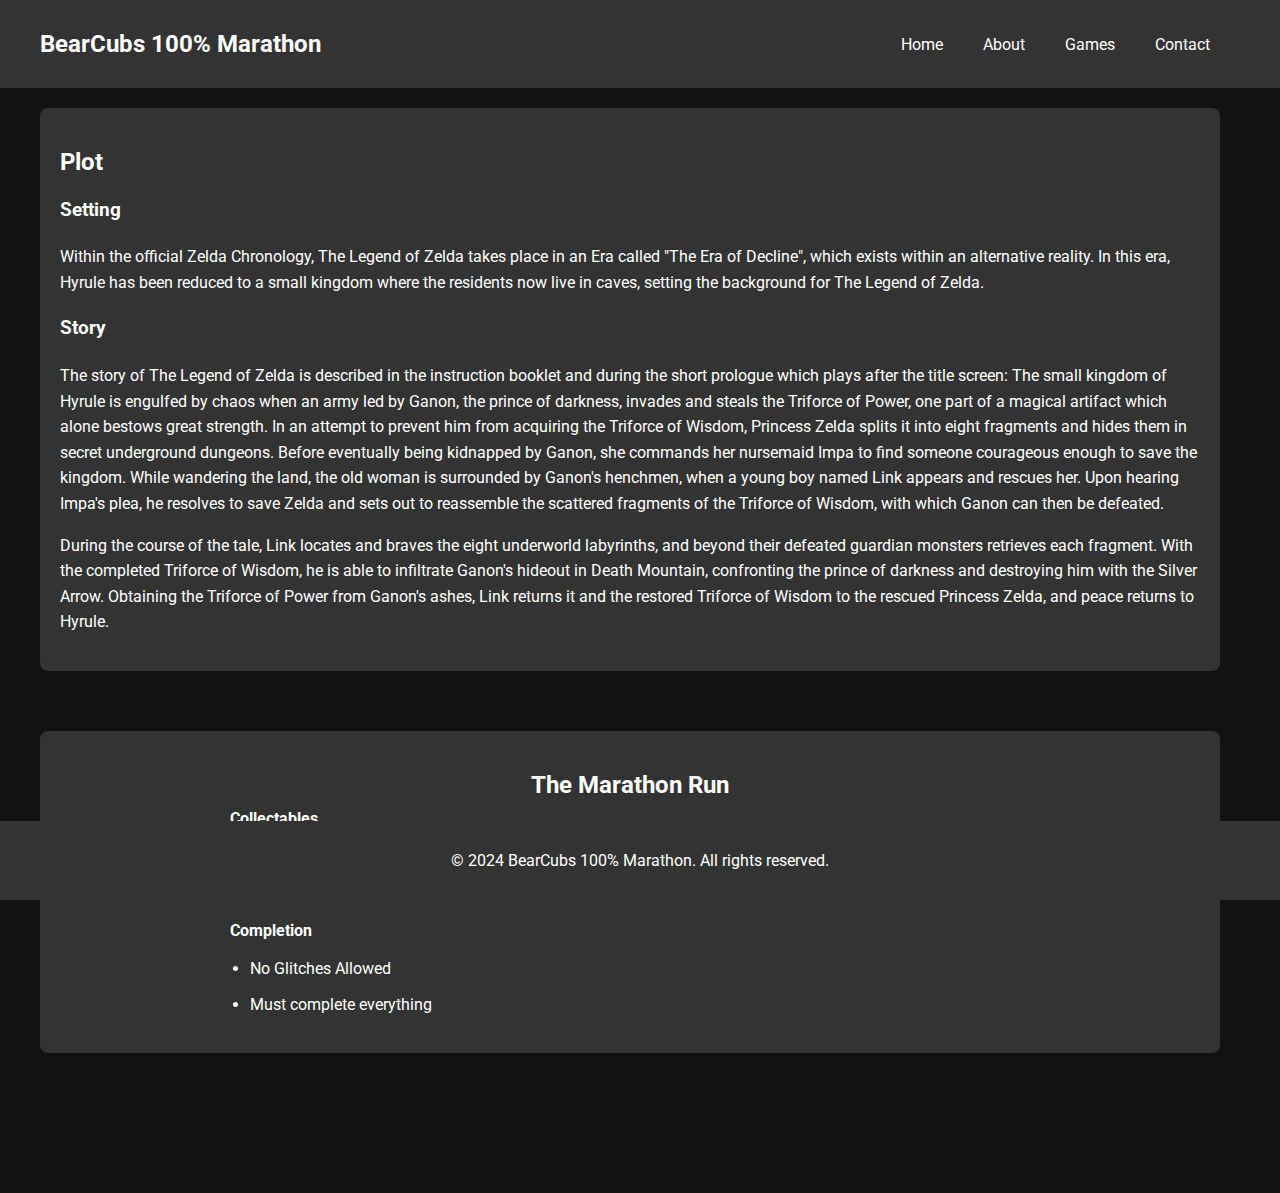
==== Code/Front-End/html/IndigoPark/IP1.html @ 8ca5921e "Added Indigo Park" ====
<!DOCTYPE html>
<html lang="en">
<head>
    <meta charset="UTF-8">
    <meta name="viewport" content="width=device-width, initial-scale=1.0">
    <title>BearCubs 100% Marathon - Indigo Park: Chapter 1</title>
    <link rel="stylesheet" href="../../style.css">
    <link href="https://fonts.googleapis.com/css2?family=Roboto:wght@400;700&display=swap" rel="stylesheet">
</head>
<body>
    <header class="header">
        <div class="container">
            <div class="logo">BearCubs 100% Marathon</div>
            <nav class="nav">
                <ul>
                    <li><a href="../Main/index.html">Home</a></li>
                    <li><a href="../Main/about.html">About</a></li>
                    <li><a href="../Main/games.html">Games</a></li>
                    <li><a href="../Main/contact.html">Contact</a></li>
                </ul>
            </nav>
        </div>
    </header>

    <div class="container">
        <div class="sections">
            <section class="plot-section">
                <h2 class="section-heading">Plot</h2>
                <div class="plot-description">
                    <h3>Setting</h3>
                    <p>Within the official Zelda Chronology, The Legend of Zelda takes place in an Era called "The Era of Decline", which exists within an alternative reality. In this era, Hyrule has been reduced to a small kingdom where the residents now live in caves, setting the background for The Legend of Zelda.</p>
                    
                    <h3>Story</h3>
                    <p>The story of The Legend of Zelda is described in the instruction booklet and during the short prologue which plays after the title screen: The small kingdom of Hyrule is engulfed by chaos when an army led by Ganon, the prince of darkness, invades and steals the Triforce of Power, one part of a magical artifact which alone bestows great strength. In an attempt to prevent him from acquiring the Triforce of Wisdom, Princess Zelda splits it into eight fragments and hides them in secret underground dungeons. Before eventually being kidnapped by Ganon, she commands her nursemaid Impa to find someone courageous enough to save the kingdom. While wandering the land, the old woman is surrounded by Ganon's henchmen, when a young boy named Link appears and rescues her. Upon hearing Impa's plea, he resolves to save Zelda and sets out to reassemble the scattered fragments of the Triforce of Wisdom, with which Ganon can then be defeated.</p>
                    
                    <p>During the course of the tale, Link locates and braves the eight underworld labyrinths, and beyond their defeated guardian monsters retrieves each fragment. With the completed Triforce of Wisdom, he is able to infiltrate Ganon's hideout in Death Mountain, confronting the prince of darkness and destroying him with the Silver Arrow. Obtaining the Triforce of Power from Ganon's ashes, Link returns it and the restored Triforce of Wisdom to the rescued Princess Zelda, and peace returns to Hyrule.</p>
                </div>
            </section>

            <section class="additional-section">
                <div class="additional-content">
                    <h2 class="section-heading">The Marathon Run</h2>
                    <strong>Collectables</strong><br>
                    <ul>
                        <li>
                            <!-- First Level Dropdown -->
                            <input type="checkbox" id="collectables-mandatory" class="dropdown-toggle">
                            <label for="collectables-mandatory" class="dropdown-label">Mandatory</label>
                            <!-- Dropdown content -->
                            <div class="dropdown-content">
                                <ul>
                                    <li>
                                        <!-- Second Level Dropdown -->
                                        <input type="checkbox" id="sub-collectables-mandatory-1" class="dropdown-toggle">
                                        <label for="sub-collectables-mandatory-1" class="dropdown-label">Item-1</label>
                                        <!-- Dropdown content -->
                                        <div class="dropdown-content">
                                            <p>Additional information about sub-mandatory collectables...</p>
                                            <p>Can include images, text, or other content.</p>
                                        </div>
                                    </li>
                                    <li>
                                        <!-- Second Level Dropdown -->
                                        <input type="checkbox" id="sub-collectables-mandatory-2" class="dropdown-toggle">
                                        <label for="sub-collectables-mandatory-2" class="dropdown-label">Item-2</label>
                                        <!-- Dropdown content -->
                                        <div class="dropdown-content">
                                            <p>Additional information about sub-mandatory collectables...</p>
                                            <p>Can include images, text, or other content.</p>
                                        </div>
                                    </li>
                                </ul>
                            </div>
                        </li>
                        <li>
                            <!-- First Level Dropdown -->
                            <input type="checkbox" id="collectables-extra" class="dropdown-toggle">
                            <label for="collectables-extra" class="dropdown-label">Extra</label>
                            <!-- Dropdown content -->
                            <div class="dropdown-content">
                                <ul>
                                    <li>
                                        <!-- Second Level Dropdown -->
                                        <input type="checkbox" id="sub-collectables-extra-1" class="dropdown-toggle">
                                        <label for="sub-collectables-extra-1" class="dropdown-label">Item-1</label>
                                        <!-- Dropdown content -->
                                        <div class="dropdown-content">
                                            <p>Additional information about sub-mandatory collectables...</p>
                                            <p>Can include images, text, or other content.</p>
                                        </div>
                                    </li>
                                    <li>
                                        <!-- Second Level Dropdown -->
                                        <input type="checkbox" id="sub-collectables-extra-2" class="dropdown-toggle">
                                        <label for="sub-collectables-extra-2" class="dropdown-label">Item-2</label>
                                        <!-- Dropdown content -->
                                        <div class="dropdown-content">
                                            <p>Additional information about sub-mandatory collectables...</p>
                                            <p>Can include images, text, or other content.</p>
                                        </div>
                                    </li>
                                    <li>
                                        <!-- Second Level Dropdown -->
                                        <input type="checkbox" id="sub-collectables-extra-3" class="dropdown-toggle">
                                        <label for="sub-collectables-extra-3" class="dropdown-label">Item-3</label>
                                        <!-- Dropdown content -->
                                        <div class="dropdown-content">
                                            <p>Additional information about sub-mandatory collectables...</p>
                                            <p>Can include images, text, or other content.</p>
                                        </div>
                                    </li>
                                </ul>
                            </div>
                        </li>
                    </ul>
                    <strong>Completion</strong><br>
                    <ul>
                        <li>
                            No Glitches Allowed<br>
                        </li>
                        <li>
                            Must complete everything
                        </li>
                    </ul>
                </div>
            </section>
        </div>
    </div>

    <footer class="footer">
        <div class="container">
            <p>&copy; 2024 BearCubs 100% Marathon. All rights reserved.</p>
        </div>
    </footer>
    <script src="../../../Back-End/SeriesHandler.js"></script>
</body>
</html>
---- Code/Front-End/style.css ----
/* General styles */
body {
    font-family: 'Roboto', sans-serif;
    background-color: #121212;
    color: #ffffff;
    margin: 0;
    padding: 0;
    margin-bottom: 100px; /* Adjust margin as needed */
}

.header {
    background-color: #333333;
    padding: 10px 0;
    text-align: center;
}

.header .container {
    display: flex;
    justify-content: space-between;
    align-items: center;
}

.header .logo {
    font-size: 24px;
    font-weight: bold;
    color: #ffffff;
    text-decoration: none;
}

.nav ul {
    list-style-type: none;
    padding: 0;
    margin: 0;
    display: flex;
}

.nav ul li {
    margin-right: 20px;
}

.nav ul li a {
    color: #ffffff;
    text-decoration: none;
    padding: 10px;
    border-radius: 5px;
}

.nav ul li a:hover,
.nav ul li a.active {
    background-color: #555555;
}

.container {
    max-width: 1200px;
    margin: 20px auto;
    padding: 0 20px;
}

.sections {
    display: flex;
    flex-wrap: wrap;
    gap: 20px;
    justify-content: space-between; /* Space between sections */
}

.game-section {
    flex: 1 1 calc(25% - 20px); /* Adjust width to 25% minus gap */
    max-width: calc(25% - 20px); /* Adjust width to 25% minus gap */
    height: 300px;
    background-color: #333333;
    padding: 20px;
    border-radius: 8px;
    overflow: hidden;
    cursor: pointer;
    display: flex; /* Ensure section is flex container */
    justify-content: center; /* Center align content horizontally */
    align-items: center; /* Center align content vertically */
    margin-bottom: 20px; /* Spacing between sections */
    transition: transform 0.3s; /* Smooth zoom transition */
}

.game-section img {
    max-width: 100%;
    height: auto;
    border-radius: 8px;
    transition: transform 0.3s; /* Smooth zoom transition */
}

/* Hover effect for images */
.game-section:hover img {
    transform: scale(1.1); /* Zoom in on hover */
}

/* Make second image slightly bigger */
.sections .game-section:nth-child(2) img {
    transform: scale(1.1); /* Slightly bigger by default */
}

/* Correct hover effect for second image */
.sections .game-section:nth-child(2):hover img {
    transform: scale(1.2); /* Slightly bigger zoom on hover for the second image */
}

.plot-section {
    width: calc(100% - 60px); /* Adjust width here */
    background-color: #333333;
    padding: 20px; /* Adjust padding to match the additional section */
    border-radius: 8px;
    overflow: hidden;
    cursor: pointer;
    margin-bottom: 40px; /* Increased spacing between sections */
}

.plot-content {
    max-width: 800px;
    margin: 0 auto;
    text-align: left; /* Align text to the left */
}

.plot-content .section-heading {
    font-size: 24px;
    margin-bottom: 10px;
    text-align: center; /* Center align normal headings */
}

.plot-description {
    font-size: 16px;
    line-height: 1.6;
}

.additional-section {
    width: calc(100% - 60px); /* Adjust width here */
    background-color: #333333;
    padding: 20px;
    border-radius: 8px;
    overflow: hidden;
    cursor: pointer;
    margin-bottom: 40px; /* Increased spacing between sections */
}

.additional-content {
    max-width: 800px;
    margin: 0 auto;
    text-align: left; /* Align text to the left */
}

.additional-content .section-heading {
    font-size: 24px;
    margin-bottom: 10px;
    text-align: center; /* Center align normal headings */
}

.additional-content > ul {
    list-style-type: disc; /* Bullet points for the primary list */
    padding-left: 20px;
}

.additional-content > ul > li {
    font-size: 16px;
    line-height: 1.6;
    margin-bottom: 10px;
}

/* Dropdown styles */
.dropdown-toggle {
    display: none; /* Hide checkbox */
}

.dropdown-label {
    cursor: pointer;
    color: #ffffff;
    margin-left: 10px;
}

.dropdown-content {
    display: none;
    background-color: #555555;
    padding: 10px;
    border-radius: 4px;
    margin-top: 5px;
}

.dropdown-content ul {
    list-style-type: circle; /* Sub-bullet points for the sub-dropdowns */
    padding-left: 20px;
}

.dropdown-toggle:checked + .dropdown-label + .dropdown-content {
    display: block;
}

.footer {
    background-color: #333333;
    color: #ffffff;
    text-align: center;
    padding: 10px 0;
    position: fixed;
    bottom: 0;
    width: 100%;
}

/* Ensure images do not exceed container width */
.game-section img,
.plot-section img {
    max-width: 100%;
    height: auto;
    border-radius: 8px;
    display: block;
    margin: 0 auto; /* Center images */
}

/* Media queries for mobile responsiveness */
@media (max-width: 768px) {
    .header .container {
        flex-direction: column;
    }

    .nav ul {
        flex-direction: column;
    }

    .nav ul li {
        margin: 10px 0;
    }

    .game-section {
        flex: 1 1 calc(50% - 20px); /* Adjust width to 50% minus gap */
        max-width: calc(50% - 20px); /* Adjust width to 50% minus gap */
        margin: 10px;
    }

    .plot-section,
    .additional-section {
        width: calc(100% - 20px);
    }
}

/* Sub-dropdown specific styles */
.dropdown-content .dropdown-content {
    background-color: #333333; /* Change background color for sub-dropdowns */
    margin-top: 5px;
    padding: 10px;
    border-radius: 4px;
    list-style-type: circle; /* Ensure sub-bullet points */
}

/* Additional styles to ensure correct bullet point handling */
.dropdown-content > ul > li {
    list-style-type: circle; /* Sub-bullet points for sub-dropdowns */
    padding-left: 20px;
}
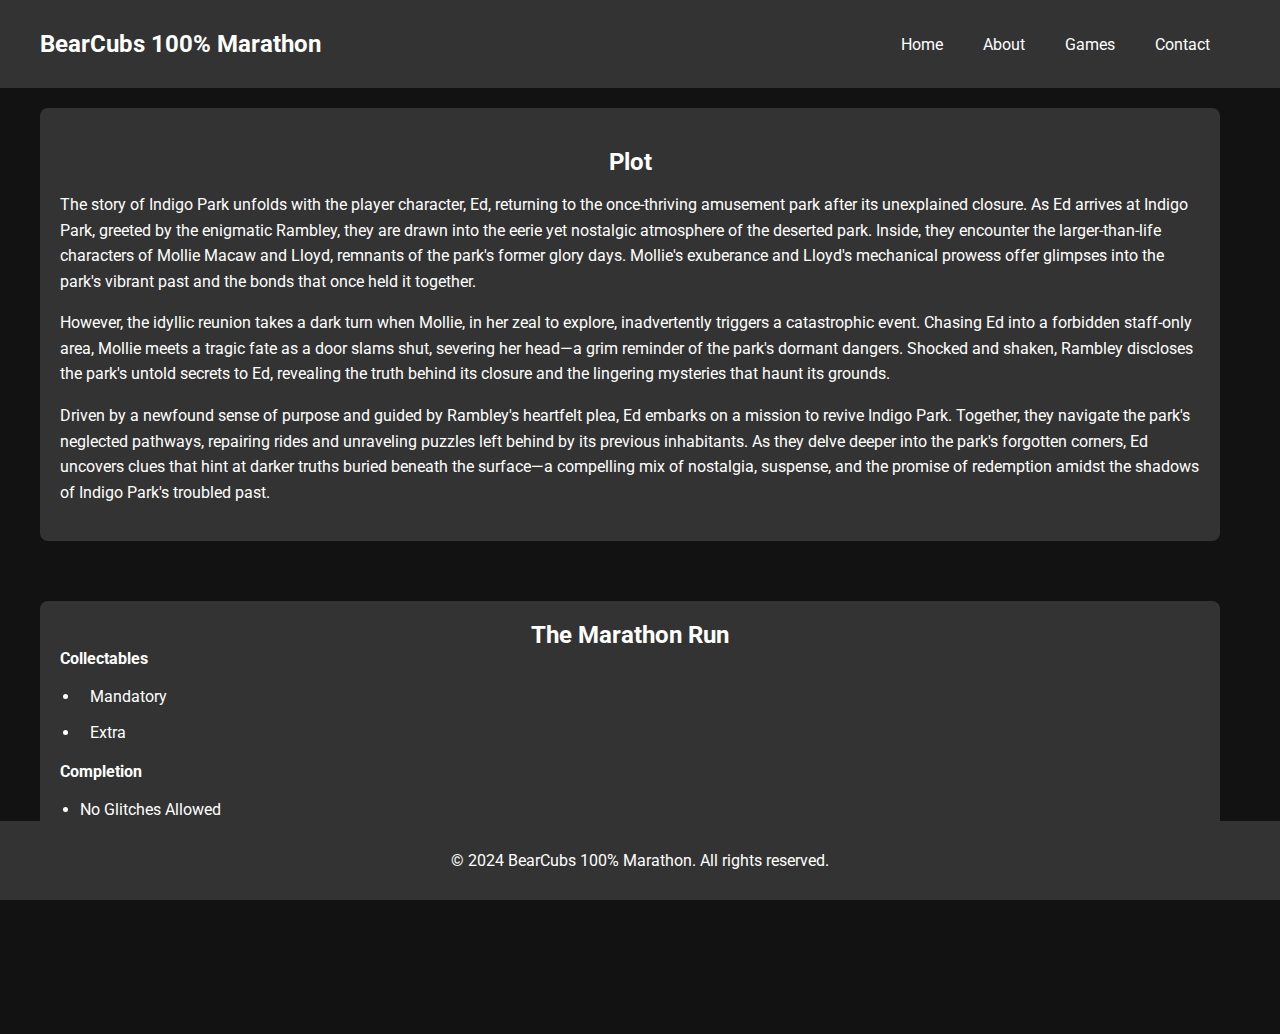
==== commit 7ac52ab8: "Updated Zelda" ====
--- a/Code/Front-End/html/IndigoPark/IP1.html
+++ b/Code/Front-End/html/IndigoPark/IP1.html
@@ -27,13 +27,13 @@
             <section class="plot-section">
                 <h2 class="section-heading">Plot</h2>
                 <div class="plot-description">
-                    <h3>Setting</h3>
-                    <p>Within the official Zelda Chronology, The Legend of Zelda takes place in an Era called "The Era of Decline", which exists within an alternative reality. In this era, Hyrule has been reduced to a small kingdom where the residents now live in caves, setting the background for The Legend of Zelda.</p>
-                    
-                    <h3>Story</h3>
-                    <p>The story of The Legend of Zelda is described in the instruction booklet and during the short prologue which plays after the title screen: The small kingdom of Hyrule is engulfed by chaos when an army led by Ganon, the prince of darkness, invades and steals the Triforce of Power, one part of a magical artifact which alone bestows great strength. In an attempt to prevent him from acquiring the Triforce of Wisdom, Princess Zelda splits it into eight fragments and hides them in secret underground dungeons. Before eventually being kidnapped by Ganon, she commands her nursemaid Impa to find someone courageous enough to save the kingdom. While wandering the land, the old woman is surrounded by Ganon's henchmen, when a young boy named Link appears and rescues her. Upon hearing Impa's plea, he resolves to save Zelda and sets out to reassemble the scattered fragments of the Triforce of Wisdom, with which Ganon can then be defeated.</p>
-                    
-                    <p>During the course of the tale, Link locates and braves the eight underworld labyrinths, and beyond their defeated guardian monsters retrieves each fragment. With the completed Triforce of Wisdom, he is able to infiltrate Ganon's hideout in Death Mountain, confronting the prince of darkness and destroying him with the Silver Arrow. Obtaining the Triforce of Power from Ganon's ashes, Link returns it and the restored Triforce of Wisdom to the rescued Princess Zelda, and peace returns to Hyrule.</p>
+                    <p>The story of Indigo Park unfolds with the player character, Ed, returning to the once-thriving amusement park after its unexplained closure. As Ed arrives at Indigo Park, greeted by the enigmatic Rambley, they are drawn into the eerie yet nostalgic atmosphere of the deserted park. Inside, they encounter the larger-than-life characters of Mollie Macaw and Lloyd, remnants of the park's former glory days. Mollie's exuberance and Lloyd's mechanical prowess offer glimpses into the park's vibrant past and the bonds that once held it together.</p>
+
+
+                        <p>However, the idyllic reunion takes a dark turn when Mollie, in her zeal to explore, inadvertently triggers a catastrophic event. Chasing Ed into a forbidden staff-only area, Mollie meets a tragic fate as a door slams shut, severing her head—a grim reminder of the park's dormant dangers. Shocked and shaken, Rambley discloses the park's untold secrets to Ed, revealing the truth behind its closure and the lingering mysteries that haunt its grounds.</p>
+                        
+                        
+                        <p>Driven by a newfound sense of purpose and guided by Rambley's heartfelt plea, Ed embarks on a mission to revive Indigo Park. Together, they navigate the park's neglected pathways, repairing rides and unraveling puzzles left behind by its previous inhabitants. As they delve deeper into the park's forgotten corners, Ed uncovers clues that hint at darker truths buried beneath the surface—a compelling mix of nostalgia, suspense, and the promise of redemption amidst the shadows of Indigo Park's troubled past.</p>
                 </div>
             </section>
 
--- a/Code/Front-End/style.css
+++ b/Code/Front-End/style.css
@@ -91,38 +91,43 @@
     transform: scale(1.1); /* Zoom in on hover */
 }
 
-/* Make second image slightly bigger */
-.sections .game-section:nth-child(2) img {
-    transform: scale(1.1); /* Slightly bigger by default */
-}
-
 /* Correct hover effect for second image */
 .sections .game-section:nth-child(2):hover img {
-    transform: scale(1.2); /* Slightly bigger zoom on hover for the second image */
-}
-
-.plot-section {
+    transform: scale(1.1); /* Same zoom level as other images on hover */
+}
+
+.basic-section {
     width: calc(100% - 60px); /* Adjust width here */
     background-color: #333333;
-    padding: 20px; /* Adjust padding to match the additional section */
+    padding: 20px;
     border-radius: 8px;
     overflow: hidden;
     cursor: pointer;
     margin-bottom: 40px; /* Increased spacing between sections */
 }
 
-.plot-content {
-    max-width: 800px;
-    margin: 0 auto;
-    text-align: left; /* Align text to the left */
-}
-
-.plot-content .section-heading {
+.basic-section .section-heading {
     font-size: 24px;
     margin-bottom: 10px;
     text-align: center; /* Center align normal headings */
 }
 
+.plot-section {
+    width: calc(100% - 60px); /* Adjust width here */
+    background-color: #333333;
+    padding: 20px; /* Adjust padding to match the additional section */
+    border-radius: 8px;
+    overflow: hidden;
+    cursor: pointer;
+    margin-bottom: 40px; /* Increased spacing between sections */
+}
+
+.plot-section .section-heading {
+    font-size: 24px;
+    margin-bottom: 10px;
+    text-align: center; /* Center align normal headings */
+}
+
 .plot-description {
     font-size: 16px;
     line-height: 1.6;
@@ -136,20 +141,29 @@
     overflow: hidden;
     cursor: pointer;
     margin-bottom: 40px; /* Increased spacing between sections */
+    display: flex; /* Use flexbox to align content */
+    flex-direction: column; /* Align content vertically */
+    align-items: center; /* Center content horizontally */
 }
 
 .additional-content {
-    max-width: 800px;
-    margin: 0 auto;
-    text-align: left; /* Align text to the left */
+    width: 100%;
+    padding: 0; /* Remove padding if present */
+    margin: 0; /* Remove margin if present */
+    box-sizing: border-box; /* Ensure padding and border are included in width */
 }
 
 .additional-content .section-heading {
-    font-size: 24px;
-    margin-bottom: 10px;
-    text-align: center; /* Center align normal headings */
-}
-
+    text-align: center; /* Center the heading */
+    margin: 0; /* Remove margin to ensure full width alignment */
+}
+
+.collectables-completion {
+    padding: 0; /* Remove padding if present */
+    margin: 0; /* Remove margin if present */
+}
+
+/* Ensure list items are left-aligned */
 .additional-content > ul {
     list-style-type: disc; /* Bullet points for the primary list */
     padding-left: 20px;
@@ -209,6 +223,31 @@
     margin: 0 auto; /* Center images */
 }
 
+/* Style for the coming-soon-section */
+.coming-soon-section {
+    background: #333; /* Background color */
+    color: #fff; /* Text color */
+    padding: 20px; /* Padding around the content */
+    border-radius: 8px; /* Rounded corners */
+    margin: 20px 0; /* Margin around the section */
+    width: 100%; /* Full width */
+}
+
+.coming-soon-section h1 {
+    text-align: center; /* Center the heading text */
+    margin: 0; /* Remove default margin */
+    padding-bottom: 20px; /* Space below the heading */
+}
+
+.coming-soon-section ul {
+    padding-left: 20px; /* Add padding on the left for list items */
+    list-style-type: disc; /* Bullet points for the list items */
+    margin: 0; /* Remove margin */
+    font-size: 16px; /* Set font size for list items */
+    line-height: 1.6; /* Line height for readability */
+}
+
+
 /* Media queries for mobile responsiveness */
 @media (max-width: 768px) {
     .header .container {
@@ -230,7 +269,8 @@
     }
 
     .plot-section,
-    .additional-section {
+    .additional-section,
+    .basic-section {
         width: calc(100% - 20px);
     }
 }
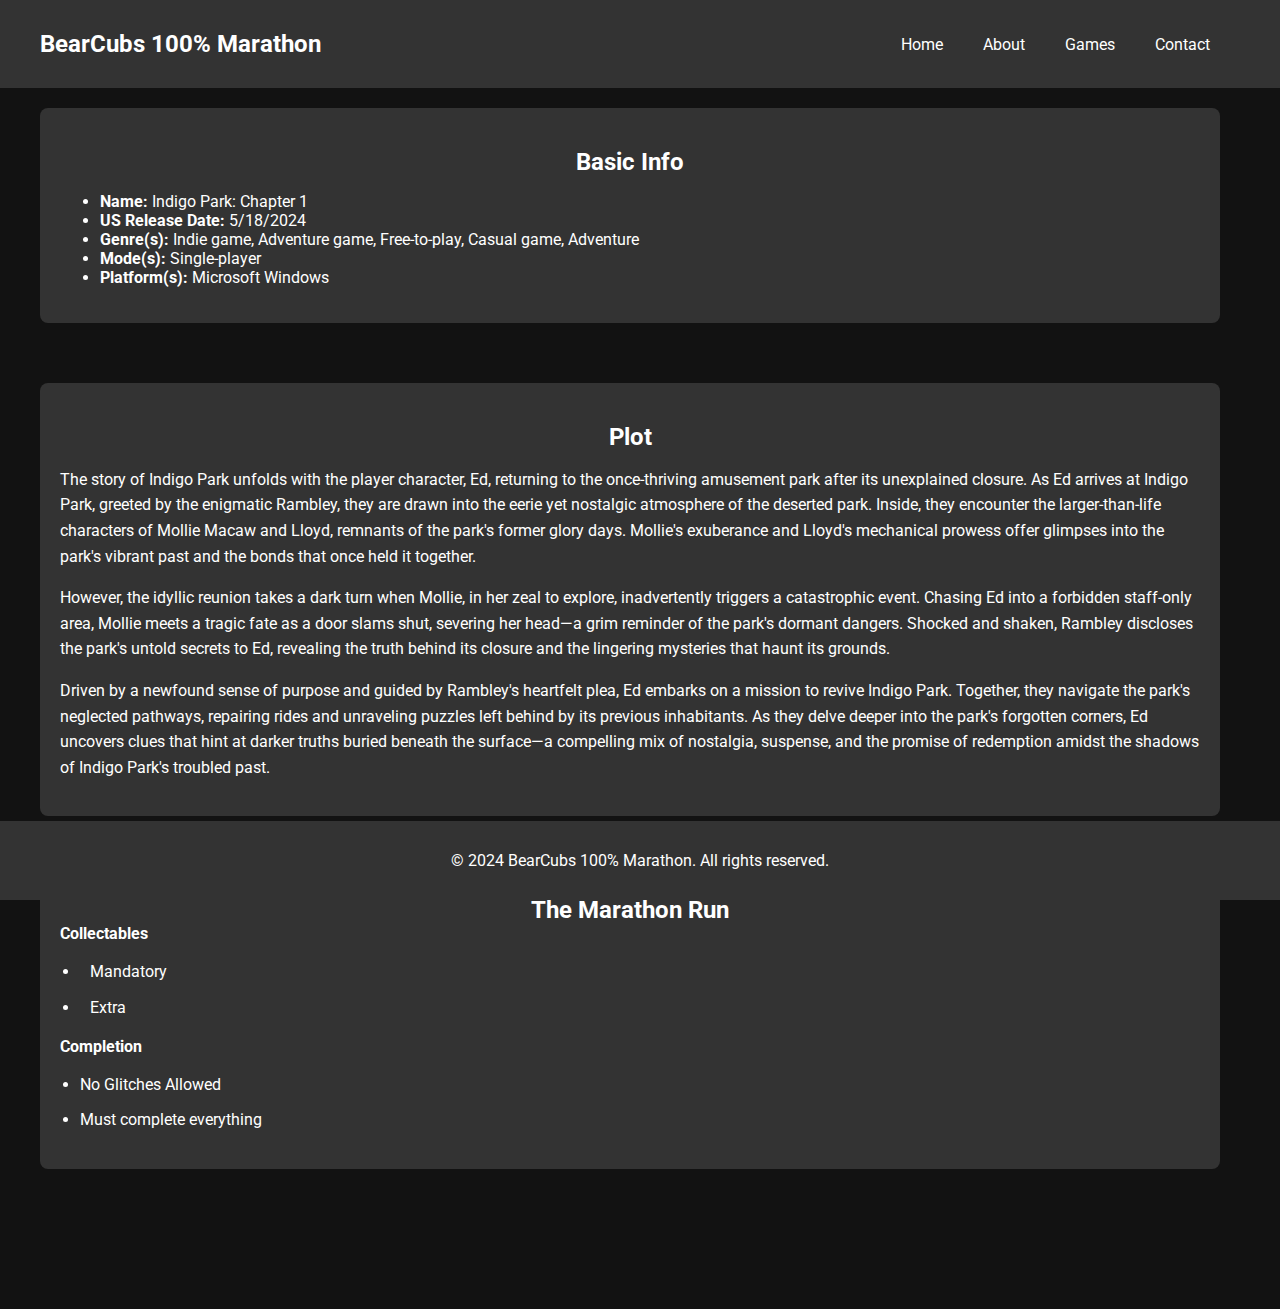
==== commit 470f90d3: "Updated Zelda, and Indigo Park" ====
--- a/Code/Front-End/html/IndigoPark/IP1.html
+++ b/Code/Front-End/html/IndigoPark/IP1.html
@@ -24,6 +24,18 @@
 
     <div class="container">
         <div class="sections">
+
+            <section class="basic-section">
+                <h2 class="section-heading">Basic Info</h2>
+                <ul>
+                    <li><b>Name:</b> Indigo Park: Chapter 1</li>
+                    <li><b>US Release Date:</b> 5/18/2024</li>
+                    <li><b>Genre(s):</b>  Indie game, Adventure game, Free-to-play, Casual game, Adventure</li>
+                    <li><b>Mode(s):</b> Single-player</li>
+                    <li><b>Platform(s):</b> Microsoft Windows</li>
+                </ul>
+            </section>
+
             <section class="plot-section">
                 <h2 class="section-heading">Plot</h2>
                 <div class="plot-description">
